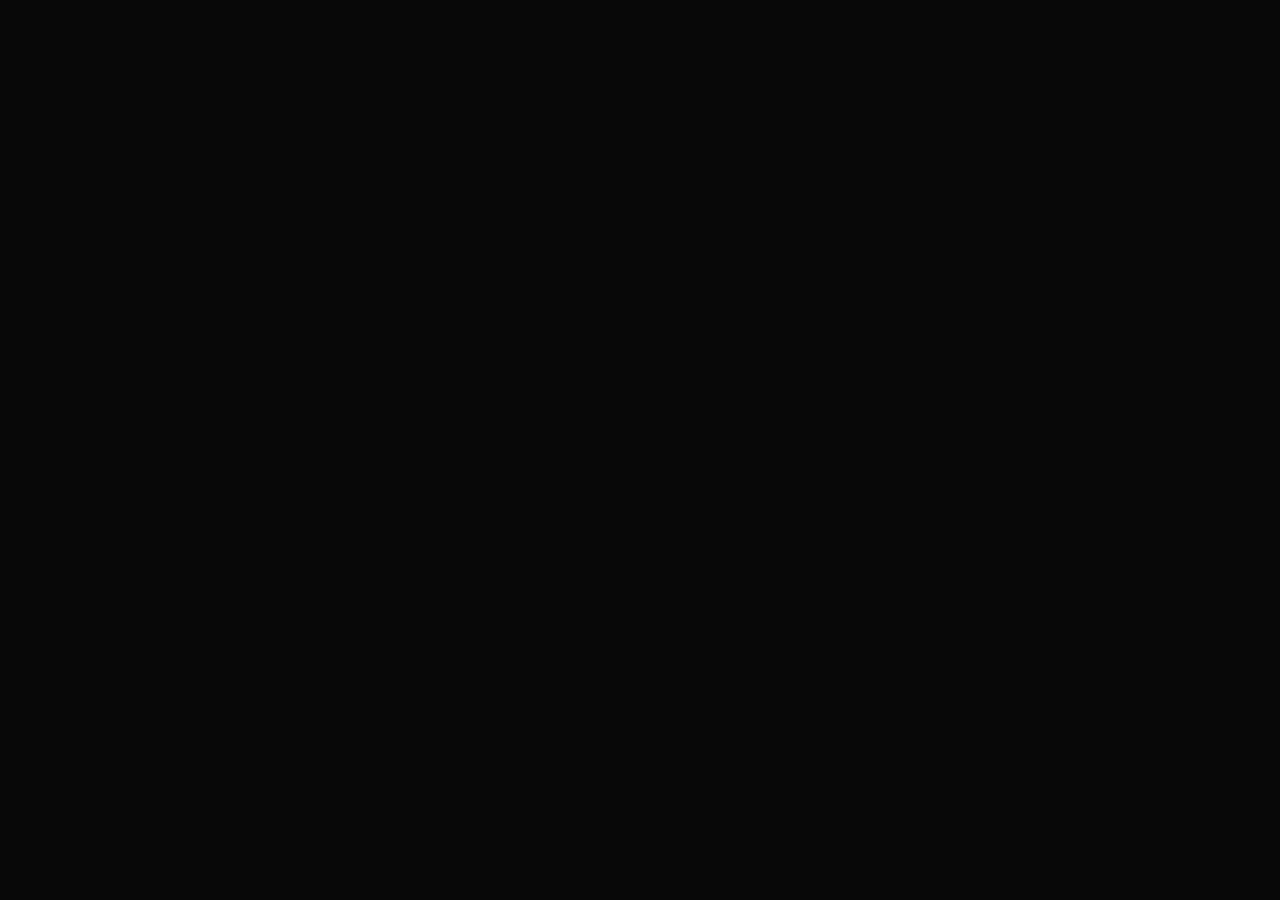
==== admin.html @ c419c47a "Add files via upload" ====
<!DOCTYPE html>
<html lang="pt-BR">
<head>
<meta charset="UTF-8">
<meta name="viewport" content="width=device-width, initial-scale=1.0">
<title>StreamDrive • Administração</title>
<link rel="stylesheet" href="style.css">
</head>
<body>
<div id="adminApp"></div>
<div id="toast"></div>
<script src="admin.js"></script>
</body>
</html>
---- style.css ----
*{box-sizing:border-box}
:root{--bg:#080808;--panel:#151515;--panel2:#202020;--text:#fff;--muted:#aaa;--red:#e50914;--red2:#b20710}
body{margin:0;background:var(--bg);color:var(--text);font-family:Arial,Helvetica,sans-serif}
button,input,select,textarea{font:inherit}
button{cursor:pointer}
a{color:inherit;text-decoration:none}
.hidden{display:none!important}
.topbar{height:68px;background:rgba(0,0,0,.94);display:flex;align-items:center;gap:24px;padding:0 4%;position:sticky;top:0;z-index:20;border-bottom:1px solid #222}
.logo{font-size:25px;font-weight:900;color:var(--red);letter-spacing:-1px;background:none;border:0;padding:0;cursor:pointer;white-space:nowrap}.logo:hover{filter:brightness(1.18);transform:scale(1.02)}
.nav{display:flex;gap:16px;align-items:center;flex:1}
/* Menus de categorias estilo streaming/Netflix: as categorias são geradas
   automaticamente a partir do catálogo e separadas por Filmes e Séries. */
.main-nav{height:100%}
.nav-menu{position:relative;height:100%;display:flex;align-items:center}
.nav-menu-trigger{height:100%;display:flex;align-items:center;gap:5px!important}
.nav-chevron{font-size:11px;color:#888;transition:transform .2s ease}
.nav-menu:hover .nav-chevron,.nav-menu:focus-within .nav-chevron{transform:rotate(180deg);color:#fff}
.nav-dropdown{
 position:absolute;top:calc(100% + 1px);left:50%;transform:translate(-50%,-8px);
 min-width:230px;max-width:360px;padding:12px;background:rgba(18,18,18,.40);backdrop-filter:blur(12px);-webkit-backdrop-filter:blur(12px);
 border:1px solid #2d2d2d;border-top:2px solid var(--red);border-radius:0 0 7px 7px;
 box-shadow:0 18px 45px rgba(0,0,0,.65);display:grid;grid-template-columns:1fr;
 gap:4px;opacity:0;visibility:hidden;pointer-events:none;transition:opacity .16s ease,transform .16s ease,visibility .16s ease;
 z-index:120;
}
.nav-menu:hover .nav-dropdown,.nav-menu:focus-within .nav-dropdown{
 opacity:1;visibility:visible;pointer-events:auto;transform:translate(-50%,0)
}
.nav-category-item{
 border:0;background:transparent;color:#ddd;text-align:left;padding:11px 10px;border-radius:4px;
 font-size:14px;white-space:nowrap;overflow:hidden;text-overflow:ellipsis
}
.nav-category-item:hover{background:#2a2a2a;color:#fff}
.nav-category-empty{grid-column:1/-1;color:#777;padding:10px;font-size:13px}
@media(max-width:900px){
 .nav-dropdown{left:0;transform:translateY(-8px)}
 .nav-menu:hover .nav-dropdown,.nav-menu:focus-within .nav-dropdown{transform:translateY(0)}
}
.nav button{background:none;border:0;color:#ddd}
.nav button:hover,.nav button.active{color:#fff}
.search{background:#171717;border:1px solid #444;color:#fff;border-radius:4px;padding:10px 12px;width:220px}
.avatar{width:34px;height:34px;border-radius:5px;background:var(--red);display:grid;place-items:center;font-weight:700}

/* Menu lateral de opções */
.top-profile{width:36px;height:36px;padding:0;border:2px solid #333;border-radius:50%;overflow:hidden;background:#222;display:grid;place-items:center;flex:0 0 auto;box-shadow:0 0 0 1px rgba(255,255,255,.04)}
.top-profile img{width:100%;height:100%;object-fit:cover;display:block}
.top-profile span{width:100%;height:100%;display:grid;place-items:center;font-size:13px;font-weight:800;color:#fff;background:#e50914}
.options-btn{width:42px;height:42px;border:1px solid #333;border-radius:7px;background:#171717;display:flex;align-items:center;justify-content:center;gap:3px;padding:0;flex-direction:column}
.options-btn span{width:4px;height:4px;border-radius:50%;background:#fff;display:block}
.options-btn:hover{background:#292929;border-color:#555}
.options-overlay{position:fixed;inset:0;background:rgba(0,0,0,.62);z-index:80;backdrop-filter:blur(2px)}
.options-drawer{position:fixed;top:0;right:0;width:min(340px,88vw);height:100vh;background:#111;border-left:1px solid #333;box-shadow:-20px 0 70px rgba(0,0,0,.65);z-index:90;transform:translateX(105%);transition:transform .25s ease;display:flex;flex-direction:column;padding:22px}
.options-drawer.open{transform:translateX(0)}
.options-drawer-head{display:flex;align-items:center;justify-content:space-between;gap:15px;padding-bottom:20px;border-bottom:1px solid #292929}
.options-drawer-head h2{margin:0;font-size:24px}
.drawer-close{background:transparent;border:0;color:#ddd;font-weight:700;padding:8px 0}
.drawer-close:hover{color:#fff}
.drawer-profile{display:flex;align-items:center;gap:13px;padding:22px 0;border-bottom:1px solid #292929}
.drawer-profile .profile-avatar{width:58px;height:58px;margin:0;border-radius:8px;font-size:18px;flex:0 0 auto}
.drawer-profile .profile-avatar img,.drawer-profile > img{width:58px;height:58px;object-fit:cover;display:block}
.drawer-profile strong{display:block;font-size:16px}
.drawer-profile small{display:block;color:#888;margin-top:4px}
.drawer-option{width:100%;border:0;background:#1a1a1a;color:#fff;text-align:left;border-radius:6px;padding:15px 14px;margin-top:10px;display:flex;align-items:center;gap:12px;font-weight:700}
.drawer-option:hover{background:#292929}
.drawer-logout{margin-top:18px;color:#fff}
.drawer-back{margin-top:auto;background:#222;color:#ddd}
.drawer-back:hover{background:#333}
@media(max-width:700px){.topbar{gap:10px;padding:0 3%}.nav{display:none}.search{width:auto;flex:1;min-width:80px}.top-profile{width:34px;height:34px}.options-btn{width:38px;height:38px}}
.hero{min-height:640px;position:relative;overflow:hidden;background:#080808}
.hero-preview{min-height:640px;padding:90px 5% 55px;display:flex;align-items:end;justify-content:space-between;gap:30px;position:relative;overflow:hidden;background:#080808 url('https://images.unsplash.com/photo-1485846234645-a62644f84728?auto=format&fit=crop&w=1800&q=85') center/cover no-repeat;animation:heroPreviewIn .45s ease}
.hero-preview-video{position:absolute;inset:0;width:100%;height:100%;object-fit:cover;display:block;pointer-events:none;background:#080808}
.hero-preview-overlay{position:absolute;inset:0;z-index:1;background:linear-gradient(90deg,#080808 0%,rgba(8,8,8,.88) 28%,rgba(8,8,8,.28) 68%,#080808 100%),linear-gradient(0deg,#080808 0%,transparent 55%)}
.hero-content{max-width:650px;position:relative;z-index:2}
.preview-label{display:inline-flex;align-items:center;gap:8px;color:#fff;font-size:12px;font-weight:800;letter-spacing:1.5px;margin-bottom:12px}
.preview-dot{width:8px;height:8px;border-radius:50%;background:#e50914;box-shadow:0 0 12px rgba(229,9,20,.8)}
.preview-badge{position:relative;z-index:2;align-self:flex-end;margin:0 4% 0 0;display:flex;flex-direction:column;gap:5px;min-width:190px;padding:12px 16px;border-left:3px solid #e50914;background:rgba(0,0,0,.58);backdrop-filter:blur(5px);border-radius:3px;color:#fff;box-shadow:0 8px 30px rgba(0,0,0,.35)}
.preview-badge span{font-size:10px;letter-spacing:2px;color:#bbb;font-weight:800}
.preview-badge strong{font-size:15px;white-space:nowrap;overflow:hidden;text-overflow:ellipsis}
@keyframes heroPreviewIn{from{opacity:.35;transform:scale(1.02)}to{opacity:1;transform:scale(1)}}
.kicker{color:#bbb;text-transform:uppercase;font-size:13px;letter-spacing:2px}
.hero h1{font-size:48px;margin:10px 0}
.hero p{font-size:17px;color:#ddd;line-height:1.55}
.btn{border:0;border-radius:4px;padding:11px 18px;font-weight:700}
.btn-red{background:var(--red);color:#fff}
.btn-light{background:#fff;color:#111}
.btn-dark{background:#333;color:#fff}
.actions{display:flex;gap:10px;flex-wrap:wrap}
.container{padding:30px 4% 60px}
.section-title{font-size:21px;margin:28px 0 14px}
.cards{display:grid;grid-template-columns:repeat(auto-fill,minmax(170px,1fr));gap:15px}
.card{background:#151515;border-radius:5px;overflow:hidden;transition:.2s;min-width:0}
.card:hover{transform:scale(1.03);background:#202020}
.poster{width:100%;aspect-ratio:2/3;object-fit:cover;background:#222}
.card-body{padding:11px}
.card-title{font-weight:700;white-space:nowrap;overflow:hidden;text-overflow:ellipsis}
.meta{color:var(--muted);font-size:12px;margin-top:6px}
.card-actions{display:flex;gap:6px;margin-top:9px}
.small-btn{background:#333;border:0;color:#fff;border-radius:3px;padding:7px 9px;font-size:12px}
.login-page{min-height:100vh;display:grid;place-items:center;background:radial-gradient(circle at 50% 20%,#2a2a2a,#080808 55%)}
.login-box{width:min(420px,92vw);background:rgba(0,0,0,.88);padding:38px;border-radius:8px}
.login-box h1{font-size:30px;margin:0 0 24px}
.field{margin:12px 0}
.field label{display:block;color:#bbb;font-size:13px;margin-bottom:6px}
.field input,.field select,.field textarea{width:100%;background:#242424;border:1px solid #444;color:#fff;border-radius:4px;padding:12px}
.login-box .btn{width:100%;margin-top:10px}
.login-links{display:flex;justify-content:space-between;gap:8px;margin-top:18px;font-size:13px;color:#bbb}
.login-links button{background:none;border:0;color:#bbb;padding:0}
.login-links button:hover{color:#fff}
.notice{background:#202020;border-radius:5px;padding:12px;color:#bbb;font-size:13px;margin-top:18px}
.modal{position:fixed;inset:0;background:rgba(0,0,0,.75);z-index:50;display:grid;place-items:center;padding:20px}
.modal-box{background:#181818;width:min(760px,95vw);max-height:90vh;overflow:auto;border-radius:8px;padding:24px}
.modal-head{display:flex;justify-content:space-between;align-items:center}
.close{background:#333;border:0;color:#fff;border-radius:50%;width:34px;height:34px}
.detail{display:grid;grid-template-columns:220px 1fr;gap:24px}
.detail img{width:100%;border-radius:5px}
.video{width:100%;aspect-ratio:16/9;border:0;border-radius:5px;background:#000}
.profile-grid{display:grid;grid-template-columns:repeat(auto-fill,minmax(150px,1fr));gap:18px}
.profile{background:#1c1c1c;border:1px solid #333;border-radius:7px;padding:18px;text-align:center;cursor:pointer}
.profile-avatar{width:110px;height:110px;border-radius:8px;background:#242424;display:grid;place-items:center;font-size:30px;font-weight:800;margin:auto auto 12px;overflow:hidden}.profile-avatar img,.profile-preview-large img,.avatar-option img{width:100%;height:100%;object-fit:cover;display:block}
.admin-wrap{padding:30px 4%}
.admin-grid{display:grid;grid-template-columns:1fr 1.5fr;gap:22px}
.panel{background:var(--panel);border:1px solid #292929;border-radius:7px;padding:20px}
.table-wrap{overflow:auto}
table{width:100%;border-collapse:collapse}
th,td{padding:11px 8px;border-bottom:1px solid #303030;text-align:left;vertical-align:middle}
th{color:#bbb;font-size:13px}
td{font-size:14px}
.status{padding:7px 10px;background:#202020;border-radius:4px;color:#bbb}
.empty{padding:35px;color:#888;text-align:center;background:#111;border-radius:6px}
.footer{padding:30px 4%;color:#777;border-top:1px solid #222}
@media(max-width:800px){.nav{display:none}.search{width:150px}.hero{min-height:500px}.hero h1{font-size:34px}.detail{grid-template-columns:1fr}.admin-grid{grid-template-columns:1fr}}

/* Gerenciador de séries e episódios */
.series-manager{margin-top:18px;padding:16px;background:#111;border:1px solid #303030;border-radius:7px}
.manager-head,.season-head,.episode-editor-head{display:flex;justify-content:space-between;align-items:center;gap:12px}
.manager-head h3{margin:0}
.form-help{color:#999;font-size:13px;line-height:1.5}
.season-editor{margin-top:14px;padding:14px;background:#1b1b1b;border:1px solid #383838;border-radius:6px}
.season-head{padding-bottom:10px;border-bottom:1px solid #303030}
.season-head label{display:block;color:#bbb;font-size:12px;margin-bottom:5px}
.season-number{width:130px;background:#242424;border:1px solid #444;color:#fff;border-radius:4px;padding:9px}
.episodes-editor{display:grid;gap:10px;margin:12px 0}
.episode-editor{padding:12px;background:#242424;border:1px solid #3a3a3a;border-radius:5px}
.episode-editor-head{margin-bottom:10px}
.episode-editor-head b{color:#ddd}
.episode-fields{display:grid;grid-template-columns:120px 1fr;gap:10px}
.episode-editor label{display:block;color:#bbb;font-size:12px;margin-bottom:5px}
.episode-editor input,.episode-editor textarea{width:100%;background:#181818;border:1px solid #444;color:#fff;border-radius:4px;padding:10px}
.danger-btn{background:#4a2020}
.series-detail{display:grid;grid-template-columns:220px 1fr;gap:24px;margin-top:20px}
.series-poster{width:100%;border-radius:5px;display:block}
.series-synopsis{color:#ddd;line-height:1.6}
.series-controls{display:flex;gap:12px;align-items:end;margin-bottom:14px}
.series-controls label{display:block;color:#bbb;font-size:13px}
.series-controls select{display:block;margin-top:6px;min-width:190px;background:#242424;border:1px solid #444;color:#fff;border-radius:4px;padding:10px}
.episode-list{display:grid;gap:7px;max-height:260px;overflow:auto;margin-bottom:16px}
.episode-item{display:grid;grid-template-columns:72px 1fr;text-align:left;gap:8px;background:#222;border:1px solid #333;color:#ddd;border-radius:5px;padding:10px 12px}
.episode-item:hover,.episode-item.active{background:#333;border-color:#666;color:#fff}
.episode-number{font-weight:700;color:#bbb}
.episode-name{white-space:nowrap;overflow:hidden;text-overflow:ellipsis}
.episode-selected{padding-top:8px}
.episode-selected h3{margin:6px 0 8px}
.episode-selected p{color:#bbb;line-height:1.5}
@media(max-width:800px){
 .series-detail{grid-template-columns:1fr}
 .series-poster{max-width:220px}
 .episode-fields{grid-template-columns:1fr}
 .manager-head,.season-head{align-items:flex-start;flex-direction:column}
}

/* Gerenciamento de perfis e avatares */
.profile-page{min-height:100vh;background:radial-gradient(circle at 50% 10%,#222,#080808 55%);padding:24px 4% 60px}
.profile-page-head{display:flex;align-items:center;justify-content:space-between;gap:15px;margin-bottom:45px}
.profile-page-head .logo{margin:auto}
.profile-page-body{width:min(900px,100%);margin:auto;text-align:center}
.profile-page-body h1{font-size:38px;margin:0 0 8px}
.profile-subtitle{color:#aaa;margin:0 0 30px}
.profile-actions{margin:25px 0}
.profile-manage{position:relative;padding:20px 14px}
.profile-manage:hover{transform:translateY(-2px)}
.profile-card-actions{display:flex;gap:6px;justify-content:center;flex-wrap:wrap;margin-top:14px}
.profile-editor{max-width:760px;margin:25px auto 0;text-align:left;background:#111;border:1px solid #333;border-radius:10px;padding:24px;box-shadow:0 20px 70px rgba(0,0,0,.55)}
.profile-editor-head{display:grid;grid-template-columns:auto 1fr auto;align-items:center;gap:16px;margin-bottom:18px}.profile-editor-head h2{text-align:center}.editor-back{background:transparent;border:0;color:#fff;font-size:15px;cursor:pointer;padding:8px 0}.profile-preview-large{width:130px;height:130px;border-radius:10px;background:#222;margin:5px auto 20px;overflow:hidden;display:grid;place-items:center;font-size:34px;font-weight:800}
.profile-editor-head h2{margin:0}
.close-editor{background:#333;border:0;color:#fff;border-radius:50%;width:32px;height:32px;font-size:20px}
.avatar-label{display:block;color:#bbb;font-size:13px;margin:18px 0 8px}
.avatar-picker{display:grid;grid-template-columns:repeat(auto-fill,minmax(86px,1fr));gap:12px}.avatar-option{height:86px;overflow:hidden;display:grid;place-items:center}
.avatar-option{border:1px solid #3a3a3a;background:#242424;border-radius:8px;font-size:22px;transition:.15s;cursor:pointer}
.avatar-option:hover,.avatar-option.selected{border-color:#fff;background:#333;transform:scale(1.04)}
.profile-editor-actions{display:flex;gap:10px;margin-top:20px}
.profile-editor-actions .btn{flex:1}
.danger-btn{background:#4a2020!important}

/* Acesso direto ao player pelas miniaturas */
.poster-clickable{cursor:pointer}
.poster-clickable:hover{filter:brightness(1.08)}
.player-head{gap:18px}
.modal-back{background:#333;border:0;color:#fff;border-radius:5px;padding:10px 14px;font-weight:700;cursor:pointer;white-space:nowrap}
.modal-back:hover{background:#444}
.player-wrap{margin-top:18px;background:#000;border-radius:7px;overflow:hidden}
.video-large{display:block;width:100%;min-height:420px;aspect-ratio:16/9}
.player-empty{min-height:300px;display:grid;place-items:center;margin:0;border-radius:0}
.player-info{display:grid;grid-template-columns:110px 1fr;gap:18px;margin-top:18px;align-items:start}
.player-info img{width:110px;height:160px;object-fit:cover;border-radius:5px}
@media(max-width:700px){.player-head{align-items:flex-start}.modal-back{font-size:12px;padding:8px 10px}.video-large{min-height:240px}.player-info{grid-template-columns:80px 1fr}.player-info img{width:80px;height:115px}}

/* Player em estilo Netflix */
.modal-player-mode{padding:0!important;background:#000!important;place-items:stretch!important}
.modal-player-mode .netflix-player-box{width:100vw;max-width:none;height:100vh;max-height:none;padding:0;border-radius:0;background:#000;overflow:hidden}
.netflix-player{position:relative;width:100%;height:100%;min-height:100vh;background:#000;overflow:hidden}
.netflix-video{position:absolute;inset:0;background:#000;display:grid;place-items:center}
.netflix-video .video-large{width:100%;height:100%;min-height:0;aspect-ratio:auto;border:0;border-radius:0;background:#000}
.netflix-video .player-empty{width:100%;height:100%;min-height:100%;background:#111}
.netflix-gradient{position:absolute;inset:0;pointer-events:none;background:linear-gradient(to bottom,rgba(0,0,0,.72) 0%,rgba(0,0,0,.18) 18%,rgba(0,0,0,0) 45%,rgba(0,0,0,.25) 60%,rgba(0,0,0,.96) 100%)}
.netflix-back{position:absolute;z-index:5;top:26px;left:28px;background:rgba(0,0,0,.62);backdrop-filter:blur(6px);border:1px solid rgba(255,255,255,.25);color:#fff;border-radius:50px;padding:11px 18px;font-size:15px;font-weight:700;cursor:pointer;transition:.2s}
.netflix-back:hover{background:rgba(255,255,255,.16);transform:translateX(-2px)}
.netflix-details{position:absolute;z-index:4;left:5%;bottom:7%;width:min(650px,88vw);color:#fff;text-shadow:0 2px 8px rgba(0,0,0,.75)}
.netflix-details h1{font-size:clamp(28px,4vw,52px);line-height:1.05;margin:7px 0 12px;font-weight:800}
.netflix-kicker{font-size:13px;letter-spacing:2px;font-weight:800;color:#ddd;text-transform:uppercase}
.netflix-meta{color:#ddd;font-size:14px;font-weight:700;margin-bottom:12px}
.netflix-details p{color:#eee;line-height:1.55;font-size:15px;max-width:620px;margin:0 0 18px}
.netflix-list-btn{background:#fff;color:#111;border:0;border-radius:5px;padding:11px 17px;font-weight:800;cursor:pointer;box-shadow:0 3px 12px rgba(0,0,0,.4)}
.netflix-list-btn:hover{background:#ddd}
@media(max-width:700px){
 .netflix-back{top:16px;left:16px;font-size:13px;padding:9px 14px}
 .netflix-details{left:6%;bottom:5%;width:88vw}
 .netflix-details h1{font-size:28px}
 .netflix-details p{font-size:13px;max-height:82px;overflow:hidden}
}

/* Interface do player: desaparece quando o vídeo fica parado e volta ao mover o mouse */
.netflix-ui{opacity:1;visibility:visible;transition:opacity .25s ease,visibility .25s ease}
.netflix-player.player-ui-hidden .netflix-ui{opacity:0;visibility:hidden;pointer-events:none}
.netflix-player.player-ui-hidden{cursor:none}
@media (hover:none){.netflix-player.player-ui-hidden{cursor:auto}}

/* Fileiras de categorias da Home — visual inspirado em streaming/Netflix */
/* Fileira dinâmica de títulos reproduzidos recentemente */
.recently-watched-row{margin-bottom:42px}
.recently-watched-row .section-title::before{content:"↻";display:inline-block;margin-right:8px;color:#e50914;font-size:.9em}

.category-row{position:relative;margin:0 0 38px}
.section-heading{display:flex;align-items:center;justify-content:space-between;gap:16px;margin-bottom:14px}
.section-heading .section-title{margin:0;font-size:22px;font-weight:800;letter-spacing:-.2px}
.category-arrows{display:flex;gap:7px;opacity:0;transform:translateY(3px);pointer-events:none;transition:opacity .2s ease,transform .2s ease}
.category-row:hover .category-arrows,.category-row:focus-within .category-arrows{opacity:1;transform:translateY(0);pointer-events:auto}
.carousel-arrow{width:40px;height:40px;border:1px solid rgba(255,255,255,.18);background:rgba(18,18,18,.9);color:#fff;border-radius:5px;font-size:29px;line-height:1;display:grid;place-items:center;transition:.18s ease;box-shadow:0 5px 18px rgba(0,0,0,.35)}
.carousel-arrow:hover:not(:disabled){background:#e50914;border-color:#e50914;transform:scale(1.06)}
.carousel-arrow:disabled{opacity:.28;cursor:not-allowed}
.category-viewport{overflow:visible;width:100%;position:relative}
.category-viewport:before,.category-viewport:after{content:"";position:absolute;top:0;bottom:0;width:42px;z-index:4;pointer-events:none;opacity:0;transition:opacity .2s ease}
.category-viewport:before{left:0;background:linear-gradient(90deg,var(--bg),transparent)}
.category-viewport:after{right:0;background:linear-gradient(270deg,var(--bg),transparent)}
.category-row:hover .category-viewport:before,.category-row:hover .category-viewport:after{opacity:.45}
.category-carousel{display:flex;width:100%;transition:transform .32s cubic-bezier(.2,.7,.2,1);will-change:transform}
.carousel-page{flex:0 0 100%;display:grid;grid-template-columns:repeat(9,minmax(0,1fr));gap:16px}
.carousel-page .card{min-width:0;position:relative;z-index:1;box-shadow:0 3px 12px rgba(0,0,0,.25);transition:transform .22s ease,box-shadow .22s ease,background .22s ease}
.carousel-page .card:hover{transform:scale(1.075);z-index:8;box-shadow:0 16px 35px rgba(0,0,0,.65);background:#202020}
.carousel-page .card .poster{transition:transform .28s ease,filter .22s ease}
.carousel-page .card:hover .poster{transform:scale(1.035);filter:brightness(1.08)}
.category-more-wrap{text-align:right;margin-top:10px}
.category-more{background:transparent;border:0;color:#bbb;font-size:14px;font-weight:800;padding:6px 2px;cursor:pointer;transition:color .18s ease,transform .18s ease}
.category-more:hover{color:#fff;text-decoration:underline;transform:translateX(2px)}
.category-page-container{padding-top:25px}
.category-page{padding:5px 0 45px}
.category-page-head{display:flex;align-items:flex-start;gap:24px;margin-bottom:28px}
.category-page-head h1{font-size:clamp(30px,4vw,46px);margin:4px 0 5px}
.category-page-head p{margin:0;color:#999}
.netflix-kicker{color:#e50914;font-size:11px;font-weight:900;letter-spacing:2px}
.category-back{border:1px solid #444;background:#181818;color:#fff;border-radius:5px;padding:11px 16px;font-weight:700;white-space:nowrap}
.category-back:hover{background:#292929}
.category-all-grid{display:grid;grid-template-columns:repeat(6,minmax(0,1fr));gap:18px}
@media(max-width:1400px){
 .carousel-page{grid-template-columns:repeat(7,minmax(0,1fr))}
 .category-all-grid{grid-template-columns:repeat(5,minmax(0,1fr))}
}
@media(max-width:1100px){
 .carousel-page{grid-template-columns:repeat(5,minmax(0,1fr))}
 .category-all-grid{grid-template-columns:repeat(4,minmax(0,1fr))}
}
@media(max-width:800px){
 .carousel-page{grid-template-columns:repeat(3,minmax(0,1fr));gap:10px}
 .category-all-grid{grid-template-columns:repeat(3,minmax(0,1fr));gap:12px}
 .category-page-head{gap:14px}
}
@media(max-width:500px){
 .section-heading{margin-bottom:10px}
 .carousel-arrow{width:34px;height:34px;font-size:24px}
 .carousel-page{grid-template-columns:repeat(2,minmax(0,1fr));gap:9px}
 .category-all-grid{grid-template-columns:repeat(2,minmax(0,1fr));gap:10px}
 .category-page-head{flex-direction:column}
 .category-back{align-self:flex-start}
}


/* Prévia principal: maior, com várias opções e navegação lateral */
.hero-preview{
  min-height:640px;
  padding-bottom:55px;
}
.hero-preview-arrow{
  position:absolute;
  z-index:5;
  top:50%;
  transform:translateY(-50%);
  width:48px;
  height:82px;
  border:1px solid rgba(255,255,255,.16);
  background:rgba(0,0,0,.42);
  color:#fff;
  border-radius:5px;
  font-size:52px;
  line-height:1;
  display:grid;
  place-items:center;
  cursor:pointer;
  opacity:.55;
  transition:opacity .2s,background .2s,transform .2s;
  backdrop-filter:blur(5px);
}
.hero-preview-arrow:hover{
  opacity:1;
  background:rgba(0,0,0,.68);
  transform:translateY(-50%) scale(1.04);
}
.hero-preview-prev{left:20px}
.hero-preview-next{right:20px}
.hero-dots{
  position:absolute;
  z-index:6;
  left:50%;
  bottom:18px;
  transform:translateX(-50%);
  display:flex;
  gap:7px;
  align-items:center;
}
.hero-dot{
  width:8px;
  height:8px;
  padding:0;
  border:0;
  border-radius:50%;
  background:rgba(255,255,255,.42);
  cursor:pointer;
  transition:.2s;
}
.hero-dot.active{
  width:25px;
  border-radius:5px;
  background:#fff;
}
.preview-badge{
  align-self:flex-end;
  margin-bottom:0;
  transform:translateY(0);
}
.category-more-wrap{
  display:flex;
  justify-content:flex-end;
  align-items:center;
  margin-top:14px;
  padding:8px 2px 0;
}
.category-more{
  min-width:100px;
  padding:9px 15px;
  border:1px solid rgba(255,255,255,.18);
  border-radius:4px;
  background:#1b1b1b;
  color:#ddd;
  font-size:13px;
  font-weight:800;
  cursor:pointer;
  transition:.18s ease;
}
.category-more:hover{
  background:#e50914;
  border-color:#e50914;
  color:#fff;
  transform:translateY(-1px);
}
@media(max-width:800px){
  .hero,.hero-preview{min-height:560px}
  .hero-preview{padding:70px 10% 55px}
  .hero-preview-arrow{width:38px;height:62px;font-size:40px}
  .hero-preview-prev{left:8px}.hero-preview-next{right:8px}
  .preview-badge{display:none}
}

/* Prévias das categorias: ao passar o mouse, o card cresce e mostra a prévia */
.category-preview-card{overflow:visible!important}
.category-preview-card .card-media{position:relative;aspect-ratio:2/3;overflow:hidden;background:#111;cursor:pointer;border-radius:4px 4px 0 0}
.category-preview-card .card-media .poster{position:absolute;inset:0;width:100%;height:100%;object-fit:cover;display:block;transition:opacity .25s ease,transform .35s ease,filter .25s ease}
.card-preview-video{position:absolute;inset:0;width:100%;height:100%;object-fit:cover;display:block;opacity:0;transition:opacity .25s ease;z-index:2;background:#111}
.card-preview-shade{position:absolute;inset:0;z-index:3;background:linear-gradient(0deg,rgba(0,0,0,.92),rgba(0,0,0,.08) 55%,rgba(0,0,0,.18));opacity:0;transition:opacity .22s ease;pointer-events:none}
.card-preview-info{position:absolute;z-index:5;left:12px;right:12px;bottom:12px;display:flex;flex-direction:column;gap:4px;opacity:0;transform:translateY(8px);transition:opacity .22s ease,transform .22s ease;color:#fff;text-shadow:0 2px 8px #000;pointer-events:none}
.card-preview-info span{font-size:9px;font-weight:900;letter-spacing:1.5px;color:#fff}
.card-preview-info strong{font-size:15px;line-height:1.15}
.card-preview-info small{font-size:11px;color:#ddd;white-space:nowrap;overflow:hidden;text-overflow:ellipsis}
.card-preview-play{position:absolute;z-index:6;right:10px;bottom:10px;width:34px;height:34px;border-radius:50%;display:grid;place-items:center;background:rgba(255,255,255,.95);color:#111;font-size:14px;opacity:0;transform:scale(.85);transition:opacity .22s ease,transform .22s ease;box-shadow:0 4px 15px rgba(0,0,0,.45);pointer-events:none}
.category-preview-card:hover{transform:scale(1.13)!important;z-index:20!important;box-shadow:0 18px 42px rgba(0,0,0,.75)!important;background:#181818}
.category-preview-card:hover .card-media{box-shadow:0 0 0 1px rgba(255,255,255,.08)}
.category-preview-card:hover .card-media .poster{transform:scale(1.025);filter:brightness(.72)}
.category-preview-card:hover .card-preview-video{opacity:1}
.category-preview-card:hover .card-preview-shade,.category-preview-card:hover .card-preview-info,.category-preview-card:hover .card-preview-play{opacity:1}
.category-preview-card:hover .card-preview-info{transform:translateY(0)}
.category-preview-card:hover .card-preview-play{transform:scale(1)}
.category-preview-card .card-body{position:relative;z-index:7}
@media (hover:none){
 .category-preview-card:hover{transform:none!important}
 .card-preview-info,.card-preview-shade,.card-preview-play{display:none}
}


/* Prévias nas categorias, inspiradas em cards de streaming */
.category-preview-card{overflow:visible!important}
.category-preview-card .card-media{position:relative;aspect-ratio:2/3;overflow:hidden;background:#111;cursor:pointer;border-radius:4px 4px 0 0}
.category-preview-card .card-media .poster{position:absolute;inset:0;width:100%;height:100%;object-fit:cover;display:block;transition:opacity .25s ease,transform .35s ease,filter .25s ease}
.card-preview-video{position:absolute;inset:0;width:100%;height:100%;object-fit:cover;display:block;opacity:0;transition:opacity .25s ease;z-index:2;background:#111}
.card-preview-shade{position:absolute;inset:0;z-index:3;background:linear-gradient(0deg,rgba(0,0,0,.92),rgba(0,0,0,.08) 55%,rgba(0,0,0,.18));opacity:0;transition:opacity .22s ease;pointer-events:none}
.card-preview-info{position:absolute;z-index:5;left:12px;right:12px;bottom:12px;display:flex;flex-direction:column;gap:4px;opacity:0;transform:translateY(8px);transition:opacity .22s ease,transform .22s ease;color:#fff;text-shadow:0 2px 8px #000;pointer-events:none}
.card-preview-info span{font-size:9px;font-weight:900;letter-spacing:1.5px;color:#fff}
.card-preview-info strong{font-size:15px;line-height:1.15}
.card-preview-info small{font-size:11px;color:#ddd;white-space:nowrap;overflow:hidden;text-overflow:ellipsis}
.card-preview-play{position:absolute;z-index:6;right:10px;bottom:10px;width:34px;height:34px;border-radius:50%;display:grid;place-items:center;background:rgba(255,255,255,.95);color:#111;font-size:14px;opacity:0;transform:scale(.85);transition:opacity .22s ease,transform .22s ease;box-shadow:0 4px 15px rgba(0,0,0,.45);pointer-events:none}
.category-preview-card:hover{transform:scale(1.13)!important;z-index:20!important;box-shadow:0 18px 42px rgba(0,0,0,.75)!important;background:#181818}
.category-preview-card:hover .card-media .poster{transform:scale(1.025);filter:brightness(.72)}
.category-preview-card:hover .card-preview-video{opacity:1}
.category-preview-card:hover .card-preview-shade,.category-preview-card:hover .card-preview-info,.category-preview-card:hover .card-preview-play{opacity:1}
.category-preview-card:hover .card-preview-info{transform:translateY(0)}
.category-preview-card:hover .card-preview-play{transform:scale(1)}
@media (hover:none){
 .category-preview-card:hover{transform:none!important}
 .card-preview-info,.card-preview-shade,.card-preview-play{display:none}
}
.nav-category-home{font-weight:800;color:#fff;border-bottom:1px solid #333;border-radius:0;padding-bottom:12px;margin-bottom:3px}
.nav-category-home:hover{background:rgba(255,255,255,.10)}

/* V2.8 - menus de categorias com abertura por hover e clique */
.nav-menu.open .nav-dropdown{opacity:1;visibility:visible;pointer-events:auto;transform:translate(-50%,0)}
.nav-menu.open .nav-chevron{transform:rotate(180deg);color:#fff}
.nav-menu.open{z-index:130}
.nav-menu.open .nav-menu-trigger{color:#fff}

/* Prévia grande dentro da página de cada categoria */
.category-page-preview{margin:0 0 34px;border-radius:8px;overflow:hidden;background:#111;box-shadow:0 15px 45px rgba(0,0,0,.45)}
.category-page-preview-media{position:relative;min-height:390px;overflow:hidden;background:#111}
.category-page-preview-video,.category-page-preview-fallback{position:absolute;inset:0;width:100%;height:100%;object-fit:cover;display:block}
.category-page-preview-fallback{display:none}
.category-page-preview-shade{position:absolute;inset:0;background:linear-gradient(90deg,rgba(0,0,0,.88) 0%,rgba(0,0,0,.52) 38%,rgba(0,0,0,.12) 75%,rgba(0,0,0,.5) 100%),linear-gradient(0deg,rgba(0,0,0,.78),transparent 58%);z-index:2}
.category-page-preview-copy{position:absolute;z-index:3;left:5%;bottom:34px;max-width:540px;text-shadow:0 2px 12px #000}
.category-page-preview-copy span{font-size:11px;letter-spacing:2px;font-weight:900;color:#ddd}
.category-page-preview-copy h2{font-size:clamp(28px,4vw,48px);margin:7px 0 10px}
.category-page-preview-copy p{color:#ddd;line-height:1.5;max-width:520px;margin:0 0 18px}
@media(max-width:700px){.category-page-preview-media{min-height:300px}.category-page-preview-copy{left:22px;right:22px;bottom:22px}.category-page-preview-copy p{display:none}}

/* V2.9 — navegação de categorias mais próxima da experiência Netflix */
.topbar{z-index:200;background:rgba(8,8,8,.96);box-shadow:0 2px 18px rgba(0,0,0,.35)}
.nav-menu{z-index:210}
.nav-dropdown{z-index:9999;left:0;transform:translateY(-8px);min-width:250px;max-height:70vh;overflow-y:auto;background:rgba(18,18,18,.40);}
.nav-menu:hover .nav-dropdown,.nav-menu:focus-within .nav-dropdown,.nav-menu.open .nav-dropdown{transform:translateY(0)}
.nav-category-item{width:100%;display:block;text-align:left;cursor:pointer}
.category-page-topbar{display:flex;align-items:center;gap:18px;margin:0 0 14px;min-height:44px}
.category-breadcrumb{color:#888;font-size:12px;letter-spacing:.5px;white-space:nowrap;overflow:hidden;text-overflow:ellipsis}
.category-back{cursor:pointer;background:rgba(35,35,35,.92);border:1px solid rgba(255,255,255,.18);color:#fff;border-radius:4px;padding:10px 16px;font-weight:800;transition:.18s ease}
.category-back:hover{background:#e50914;border-color:#e50914;transform:translateX(-2px)}
.category-page-preview{margin-top:0}
.category-page-head{margin-top:28px}
@media(max-width:700px){
 .topbar{gap:10px;padding:0 3%}.nav{gap:7px}.nav button{font-size:12px}.search{width:125px}
 .nav-dropdown{left:0;min-width:220px;max-width:80vw}
 .category-page-topbar{gap:10px}.category-breadcrumb{font-size:10px}
}


/* V2.10 — botão Voltar fixado visualmente no topo da página de categoria */
.category-page-container{padding-top:18px}
.category-page-topbar-primary{position:relative;z-index:20;display:flex;align-items:center;gap:10px;width:100%;padding:10px 0 14px;margin:0 0 12px;background:transparent}
.category-page-topbar-primary .category-back,.category-home-top{height:42px;display:inline-flex;align-items:center;justify-content:center;gap:6px}
.category-home-top{cursor:pointer;background:rgba(229,9,20,.92);border:1px solid rgba(255,255,255,.12);color:#fff;border-radius:4px;padding:10px 16px;font-weight:800;transition:.18s ease}
.category-home-top:hover{background:#b20710;transform:translateY(-1px)}
.category-page-topbar-primary .category-breadcrumb{margin-left:4px}
@media(max-width:700px){.category-page-topbar-primary{flex-wrap:wrap}.category-page-topbar-primary .category-breadcrumb{width:100%;order:3;margin-top:2px}}
/* V2.11 — categoria encostada à barra superior, com ações sobre a prévia */
.category-page-container{padding-top:0!important;padding-left:4%;padding-right:4%}
.category-page{padding:0 0 45px!important;position:relative}
.category-page-topbar-primary{position:absolute!important;top:18px;left:0;right:0;z-index:15;display:flex;align-items:center;gap:10px;padding:0 4%;pointer-events:none}
.category-page-topbar-primary .category-back,
.category-page-topbar-primary .category-home-top{pointer-events:auto}
.category-page-topbar-primary .category-breadcrumb{margin-left:auto;color:rgba(255,255,255,.78);font-size:12px;font-weight:700;letter-spacing:1px;text-shadow:0 2px 8px #000;background:rgba(0,0,0,.34);backdrop-filter:blur(5px);padding:9px 12px;border-radius:4px}
.category-page-topbar-primary .category-back,
.category-page-topbar-primary .category-home-top{border:1px solid rgba(255,255,255,.25);background:rgba(18,18,18,.72);color:#fff;border-radius:4px;padding:10px 15px;font-weight:800;box-shadow:0 5px 18px rgba(0,0,0,.35);backdrop-filter:blur(8px)}
.category-page-topbar-primary .category-back:hover,
.category-page-topbar-primary .category-home-top:hover{background:rgba(45,45,45,.88);border-color:rgba(255,255,255,.42)}
.category-page-preview{margin:0!important;padding:0!important}
.category-page-preview-media{position:relative;width:100%;height:min(72vh,720px);min-height:520px;overflow:hidden;background:#080808}
.category-page-preview-video,.category-page-preview-fallback{position:absolute;inset:0;width:100%;height:100%;object-fit:cover}
.category-page-preview-shade{position:absolute;inset:0;background:linear-gradient(180deg,rgba(0,0,0,.46) 0%,rgba(0,0,0,0) 24%,rgba(0,0,0,.12) 55%,#080808 100%),linear-gradient(90deg,rgba(0,0,0,.78),rgba(0,0,0,.08) 65%,rgba(0,0,0,.48));z-index:2}
.category-page-preview-copy{position:absolute;z-index:4;left:4%;bottom:58px;max-width:650px;text-shadow:0 2px 12px #000}
.category-page-preview-copy span{color:#fff;font-size:12px;font-weight:900;letter-spacing:2px}
.category-page-preview-copy h2{font-size:clamp(30px,4vw,54px);margin:8px 0}
.category-page-preview-copy p{color:#eee;line-height:1.5;max-width:580px}
.category-page-head{margin-top:0!important;padding-top:28px}
@media(max-width:700px){
 .category-page-container{padding-left:0!important;padding-right:0!important}
 .category-page-topbar-primary{padding:0 4%;top:12px;flex-wrap:wrap}
 .category-page-topbar-primary .category-breadcrumb{display:none}
 .category-page-preview-media{height:62vh;min-height:430px}
 .category-page-preview-copy{left:5%;right:5%;bottom:35px}
 .category-page-preview-copy h2{font-size:30px}
}

/* V2.12 — remove o espaço vazio do hero na página de categoria. O hero da Home permanece intacto. */
#hero.category-mode-hidden{display:none!important;min-height:0!important;height:0!important;margin:0!important;padding:0!important;overflow:hidden!important}
.category-page-container{padding-top:0!important}
.category-page{margin-top:0!important}
.category-page-preview{margin-top:0!important}

/* Prévia da Home: vídeo/iframe ocupa toda a área do destaque */
.hero-preview-video.hero-preview-frame{width:100%;height:100%;border:0;display:block;object-fit:cover;background:#000;}

/* V2.16 — menus de categorias: bordas totalmente transparentes */
.nav-dropdown{
  border:1px solid transparent !important;
  border-top:2px solid transparent !important;
  outline:none !important;
  box-shadow:0 18px 45px rgba(0,0,0,.45) !important;
}
.nav-dropdown:focus,
.nav-dropdown:focus-visible,
.nav-category-item:focus,
.nav-category-item:focus-visible{
  outline:none !important;
}
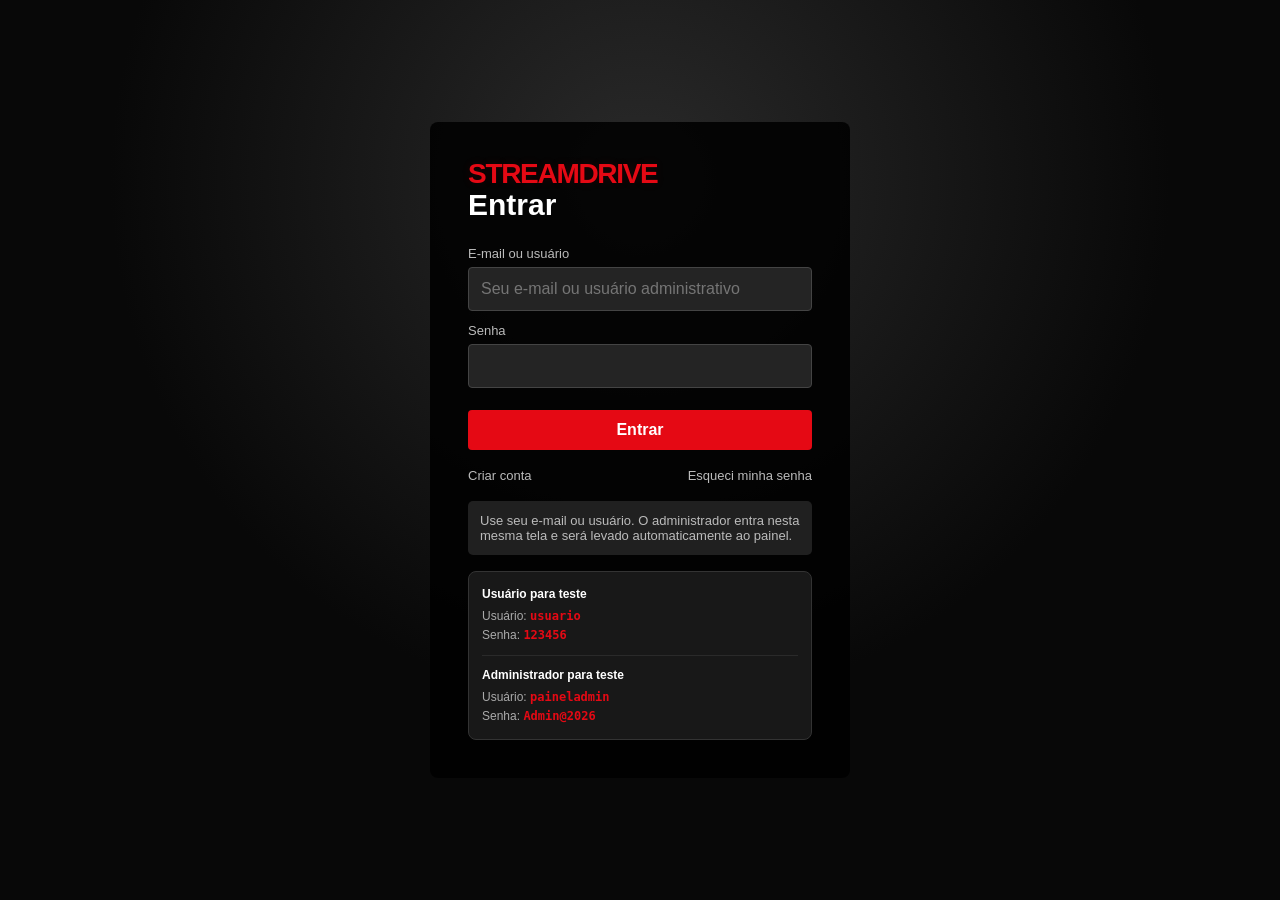
==== commit 5245ef7b: "Add files via upload" ====
--- a/admin.html
+++ b/admin.html
@@ -3,12 +3,12 @@
 <head>
 <meta charset="UTF-8">
 <meta name="viewport" content="width=device-width, initial-scale=1.0">
-<title>StreamDrive • Administração</title>
-<link rel="stylesheet" href="style.css">
+<title>StreamDrive • Painel Administrativo</title>
+<link rel="stylesheet" href="admin.css">
 </head>
 <body>
 <div id="adminApp"></div>
-<div id="toast"></div>
+<div id="adminToast" aria-live="polite"></div>
 <script src="admin.js"></script>
 </body>
-</html>+</html>
--- a/admin.css
+++ b/admin.css
@@ -0,0 +1,16 @@
+:root{--bg:#080808;--panel:#151515;--panel2:#1e1e1e;--line:#303030;--text:#f4f4f4;--muted:#aaa;--red:#e50914;--red2:#b20710;--green:#2ecc71;--danger:#ff4d4d;--blue:#3b82f6}
+*{box-sizing:border-box}html,body{margin:0;min-height:100%;font-family:Arial,Helvetica,sans-serif;background:#080808;color:var(--text)}button,input,select,textarea{font:inherit}button{cursor:pointer;border:0}.hidden{display:none!important}
+.login-screen{min-height:100vh;display:grid;place-items:center;padding:24px;background:radial-gradient(circle at 50% 0,#2a0000 0,#080808 42%)}
+.login-card{width:min(430px,100%);background:#111;border:1px solid #333;border-radius:14px;padding:34px;box-shadow:0 25px 70px #000}
+.brand{font-size:30px;font-weight:900;letter-spacing:-1px;color:#e50914;margin-bottom:7px}.brand small{display:block;color:#888;font-size:12px;letter-spacing:2px;margin-top:5px}
+h1,h2,h3{margin:0 0 16px}.login-card h1{font-size:26px}.field{margin:15px 0}.field label{display:block;font-weight:700;font-size:13px;margin-bottom:7px;color:#ddd}.field input,.field select,.field textarea{width:100%;background:#090909;color:#fff;border:1px solid #444;border-radius:7px;padding:12px 13px;outline:none}.field textarea{min-height:100px;resize:vertical}.field input:focus,.field select:focus,.field textarea:focus{border-color:#e50914;box-shadow:0 0 0 2px #e5091433}
+.btn{border-radius:7px;padding:11px 16px;font-weight:700;color:#fff}.btn-red{background:var(--red)}.btn-red:hover{background:#f6121d}.btn-dark{background:#292929}.btn-dark:hover{background:#383838}.btn-green{background:#187a46}.btn-danger{background:#8d1515}.btn-blue{background:#185bb7}.btn-sm{padding:8px 11px;font-size:13px}.btn:disabled{opacity:.45;cursor:not-allowed}
+.login-help{margin-top:15px;padding:12px;border-radius:8px;background:#191919;color:#aaa;font-size:12px;line-height:1.5}.login-help b{color:#fff}.login-error{min-height:18px;color:#ff7777;font-size:13px;margin-top:10px}
+.topbar{position:sticky;top:0;z-index:50;height:68px;background:#101010;border-bottom:1px solid #292929;display:flex;align-items:center;padding:0 24px;gap:24px}.top-brand{color:#e50914;font-weight:900;font-size:24px;letter-spacing:-1px}.top-brand span{display:block;font-size:9px;letter-spacing:2px;color:#888}.top-actions{margin-left:auto;display:flex;gap:8px;align-items:center}.admin-name{font-size:13px;color:#aaa;margin-right:8px}.layout{display:grid;grid-template-columns:230px 1fr;min-height:calc(100vh - 68px)}.sidebar{background:#0d0d0d;border-right:1px solid #242424;padding:18px 12px}.side-title{color:#777;font-size:11px;text-transform:uppercase;letter-spacing:1.5px;padding:8px 12px}.side-btn{width:100%;text-align:left;background:transparent;color:#ccc;padding:12px;border-radius:7px;margin:2px 0}.side-btn:hover,.side-btn.active{background:#262626;color:#fff}.side-btn.active{border-left:3px solid var(--red);padding-left:9px}.main{padding:25px;max-width:1600px;width:100%;margin:auto}.page-head{display:flex;align-items:flex-start;justify-content:space-between;gap:20px;margin-bottom:22px}.page-head p{color:#888;margin:5px 0 0}.toolbar{display:flex;gap:9px;flex-wrap:wrap;margin-bottom:18px}.toolbar input,.toolbar select{background:#111;border:1px solid #3b3b3b;color:#fff;border-radius:7px;padding:10px 12px;min-width:220px}.stats{display:grid;grid-template-columns:repeat(4,minmax(130px,1fr));gap:12px;margin-bottom:20px}.stat{background:var(--panel);border:1px solid #292929;border-radius:10px;padding:16px}.stat b{font-size:26px;display:block}.stat span{font-size:12px;color:#888}
+.table-wrap{overflow:auto;background:var(--panel);border:1px solid #292929;border-radius:10px}.table{width:100%;border-collapse:collapse;min-width:900px}.table th,.table td{padding:12px;border-bottom:1px solid #292929;text-align:left;vertical-align:middle}.table th{font-size:11px;text-transform:uppercase;letter-spacing:.8px;color:#888}.table td{font-size:13px}.poster-mini{width:44px;height:60px;object-fit:cover;border-radius:4px;background:#222}.title-cell{font-weight:700}.muted{color:#888}.actions{display:flex;gap:6px;flex-wrap:wrap}
+.empty{padding:45px;text-align:center;color:#888}.panel{background:var(--panel);border:1px solid #292929;border-radius:10px;padding:20px;margin-bottom:18px}.panel-head{display:flex;align-items:center;justify-content:space-between;gap:12px;margin-bottom:15px}.form-grid{display:grid;grid-template-columns:repeat(2,minmax(0,1fr));gap:0 14px}.full{grid-column:1/-1}.form-actions{display:flex;gap:8px;justify-content:flex-end;margin-top:16px}.badge{display:inline-flex;padding:4px 8px;border-radius:99px;background:#292929;color:#ddd;font-size:11px}.badge.red{background:#5e1115;color:#ff9b9f}.badge.green{background:#113b25;color:#91e4b1}.badge.blue{background:#12315e;color:#9cc4ff}
+.season-list{display:grid;gap:10px}.season{border:1px solid #333;border-radius:8px;background:#111;overflow:hidden}.season-head{display:flex;align-items:center;gap:8px;padding:10px 12px;background:#191919}.season-head strong{flex:1}.episode-list{padding:10px;display:grid;gap:7px}.episode{display:grid;grid-template-columns:45px 1fr auto;gap:10px;align-items:center;padding:9px;border:1px solid #2a2a2a;border-radius:7px;background:#0c0c0c}.episode-number{font-weight:800;color:#e50914}.episode-title{font-weight:700}.episode-actions{display:flex;gap:5px}.inline{display:flex;gap:8px;align-items:center;flex-wrap:wrap}.inline input{width:110px;background:#090909;color:#fff;border:1px solid #444;border-radius:6px;padding:9px}.section-divider{height:1px;background:#292929;margin:20px 0}.note{font-size:12px;color:#888;line-height:1.5}
+.toast{position:fixed;right:20px;bottom:20px;z-index:100;padding:13px 16px;background:#e50914;color:#fff;border-radius:7px;box-shadow:0 8px 35px #000;opacity:0;transform:translateY(12px);transition:.2s}.toast.show{opacity:1;transform:none}.danger-zone{border-color:#5d2020}.danger-zone h3{color:#ff7777}.confirm-text{color:#ccc;line-height:1.6}
+@media(max-width:850px){.layout{grid-template-columns:1fr}.sidebar{position:static;border-right:0;border-bottom:1px solid #242424;display:flex;overflow:auto;gap:4px;padding:8px}.side-title{display:none}.side-btn{width:auto;white-space:nowrap}.stats{grid-template-columns:repeat(2,1fr)}.page-head{flex-direction:column}.form-grid{grid-template-columns:1fr}.full{grid-column:auto}.topbar{padding:0 14px}.admin-name{display:none}}
+@media(max-width:520px){.stats{grid-template-columns:1fr 1fr}.main{padding:15px}.login-card{padding:24px}}
+.password-cell{font-family:Consolas,monospace;color:#f1f1f1;background:#0b0b0b;border:1px solid #2f2f2f;border-radius:5px;padding:4px 7px;font-size:12px}
